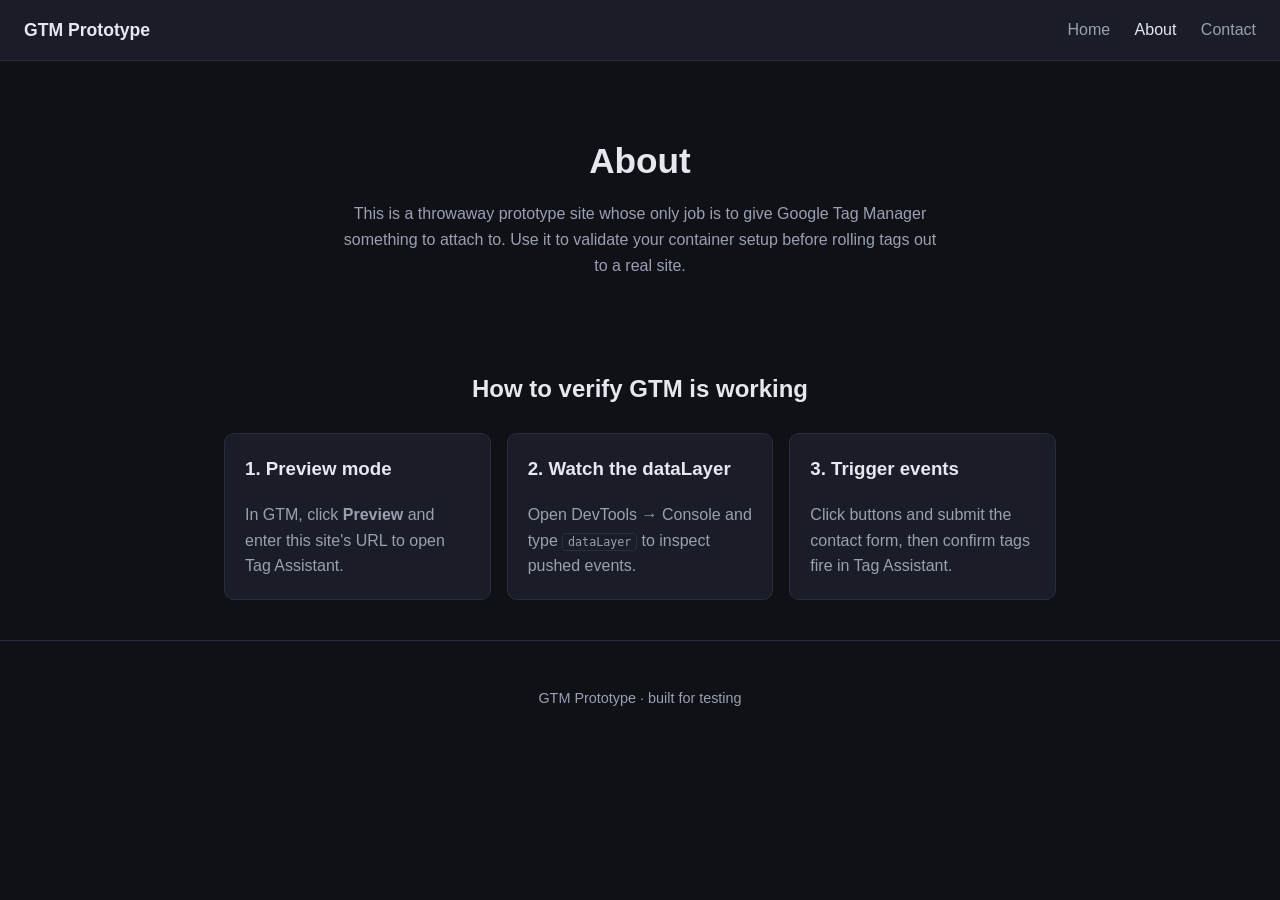
==== about.html @ cec72583 "Initial commit: static GTM testing site Multi-page static site (home/about/contact) with GTM snippet" ====
<!DOCTYPE html>
<html lang="en">
<head>
  <meta charset="UTF-8" />
  <meta name="viewport" content="width=device-width, initial-scale=1.0" />
  <title>GTM Prototype — About</title>
  <meta name="description" content="About this GTM testing site." />
  <link rel="stylesheet" href="styles.css" />

  <!-- Google Tag Manager -->
  <!-- TODO: replace GTM-XXXXXXX with your real container ID (find/replace across all .html files) -->
  <script>(function(w,d,s,l,i){w[l]=w[l]||[];w[l].push({'gtm.start':
  new Date().getTime(),event:'gtm.js'});var f=d.getElementsByTagName(s)[0],
  j=d.createElement(s),dl=l!='dataLayer'?'&l='+l:'';j.async=true;j.src=
  'https://www.googletagmanager.com/gtm.js?id='+i+dl;f.parentNode.insertBefore(j,f);
  })(window,document,'script','dataLayer','GTM-XXXXXXX');</script>
  <!-- End Google Tag Manager -->
</head>
<body>
  <!-- Google Tag Manager (noscript) -->
  <noscript><iframe src="https://www.googletagmanager.com/ns.html?id=GTM-XXXXXXX"
  height="0" width="0" style="display:none;visibility:hidden"></iframe></noscript>
  <!-- End Google Tag Manager (noscript) -->

  <header class="site-header">
    <a class="brand" href="index.html">GTM Prototype</a>
    <nav>
      <a href="index.html">Home</a>
      <a href="about.html" class="active">About</a>
      <a href="contact.html">Contact</a>
    </nav>
  </header>

  <main>
    <section class="page-intro">
      <h1>About</h1>
      <p>This is a throwaway prototype site whose only job is to give Google Tag Manager something to attach to. Use it to validate your container setup before rolling tags out to a real site.</p>
    </section>

    <section class="features">
      <h2>How to verify GTM is working</h2>
      <div class="grid">
        <div class="card">
          <h3>1. Preview mode</h3>
          <p>In GTM, click <strong>Preview</strong> and enter this site's URL to open Tag Assistant.</p>
        </div>
        <div class="card">
          <h3>2. Watch the dataLayer</h3>
          <p>Open DevTools → Console and type <code>dataLayer</code> to inspect pushed events.</p>
        </div>
        <div class="card">
          <h3>3. Trigger events</h3>
          <p>Click buttons and submit the contact form, then confirm tags fire in Tag Assistant.</p>
        </div>
      </div>
    </section>
  </main>

  <footer class="site-footer">
    <p>GTM Prototype · built for testing</p>
  </footer>

  <script src="script.js"></script>
</body>
</html>
---- styles.css ----
:root {
  --bg: #0f1117;
  --surface: #1a1d27;
  --text: #e6e8ef;
  --muted: #9aa0b0;
  --accent: #4f8cff;
  --border: #2a2e3c;
  --radius: 10px;
}

* { box-sizing: border-box; }

body {
  margin: 0;
  font-family: -apple-system, BlinkMacSystemFont, "Segoe UI", Roboto, Helvetica, Arial, sans-serif;
  background: var(--bg);
  color: var(--text);
  line-height: 1.6;
}

a { color: var(--accent); text-decoration: none; }
a:hover { text-decoration: underline; }

code {
  background: var(--surface);
  border: 1px solid var(--border);
  border-radius: 4px;
  padding: 0.1em 0.4em;
  font-size: 0.9em;
}

/* Header */
.site-header {
  display: flex;
  align-items: center;
  justify-content: space-between;
  padding: 1rem 1.5rem;
  border-bottom: 1px solid var(--border);
  background: var(--surface);
}
.brand { font-weight: 700; font-size: 1.1rem; color: var(--text); }
.site-header nav a { margin-left: 1.25rem; color: var(--muted); }
.site-header nav a.active,
.site-header nav a:hover { color: var(--text); text-decoration: none; }

/* Layout */
main { max-width: 880px; margin: 0 auto; padding: 2.5rem 1.5rem; }

.hero, .page-intro { text-align: center; padding: 2rem 0 3rem; }
.hero h1, .page-intro h1 { font-size: 2.2rem; margin: 0 0 0.75rem; }
.hero p, .page-intro p { color: var(--muted); max-width: 600px; margin: 0 auto 1.5rem; }

/* Buttons */
.btn {
  display: inline-block;
  background: var(--accent);
  color: #fff;
  border: none;
  border-radius: var(--radius);
  padding: 0.75rem 1.5rem;
  font-size: 1rem;
  cursor: pointer;
  transition: opacity 0.15s ease;
}
.btn:hover { opacity: 0.9; }

/* Feature grid */
.features { margin-top: 1rem; }
.features h2 { text-align: center; margin-bottom: 1.5rem; }
.grid {
  display: grid;
  grid-template-columns: repeat(auto-fit, minmax(220px, 1fr));
  gap: 1rem;
}
.card {
  background: var(--surface);
  border: 1px solid var(--border);
  border-radius: var(--radius);
  padding: 1.25rem;
}
.card h3 { margin-top: 0; }
.card p { color: var(--muted); margin-bottom: 0; }

/* Form */
.form-section { max-width: 480px; margin: 0 auto; }
#contact-form { display: flex; flex-direction: column; gap: 1rem; }
#contact-form label { display: flex; flex-direction: column; gap: 0.4rem; font-size: 0.9rem; color: var(--muted); }
#contact-form input,
#contact-form textarea {
  background: var(--surface);
  border: 1px solid var(--border);
  border-radius: var(--radius);
  padding: 0.65rem 0.8rem;
  color: var(--text);
  font-size: 1rem;
}
#contact-form input:focus,
#contact-form textarea:focus { outline: 2px solid var(--accent); border-color: transparent; }
.form-status {
  background: rgba(79, 140, 255, 0.12);
  border: 1px solid var(--accent);
  border-radius: var(--radius);
  padding: 0.75rem;
  color: var(--text);
}

/* Footer */
.site-footer {
  text-align: center;
  padding: 2rem 1.5rem;
  color: var(--muted);
  border-top: 1px solid var(--border);
  font-size: 0.9rem;
}
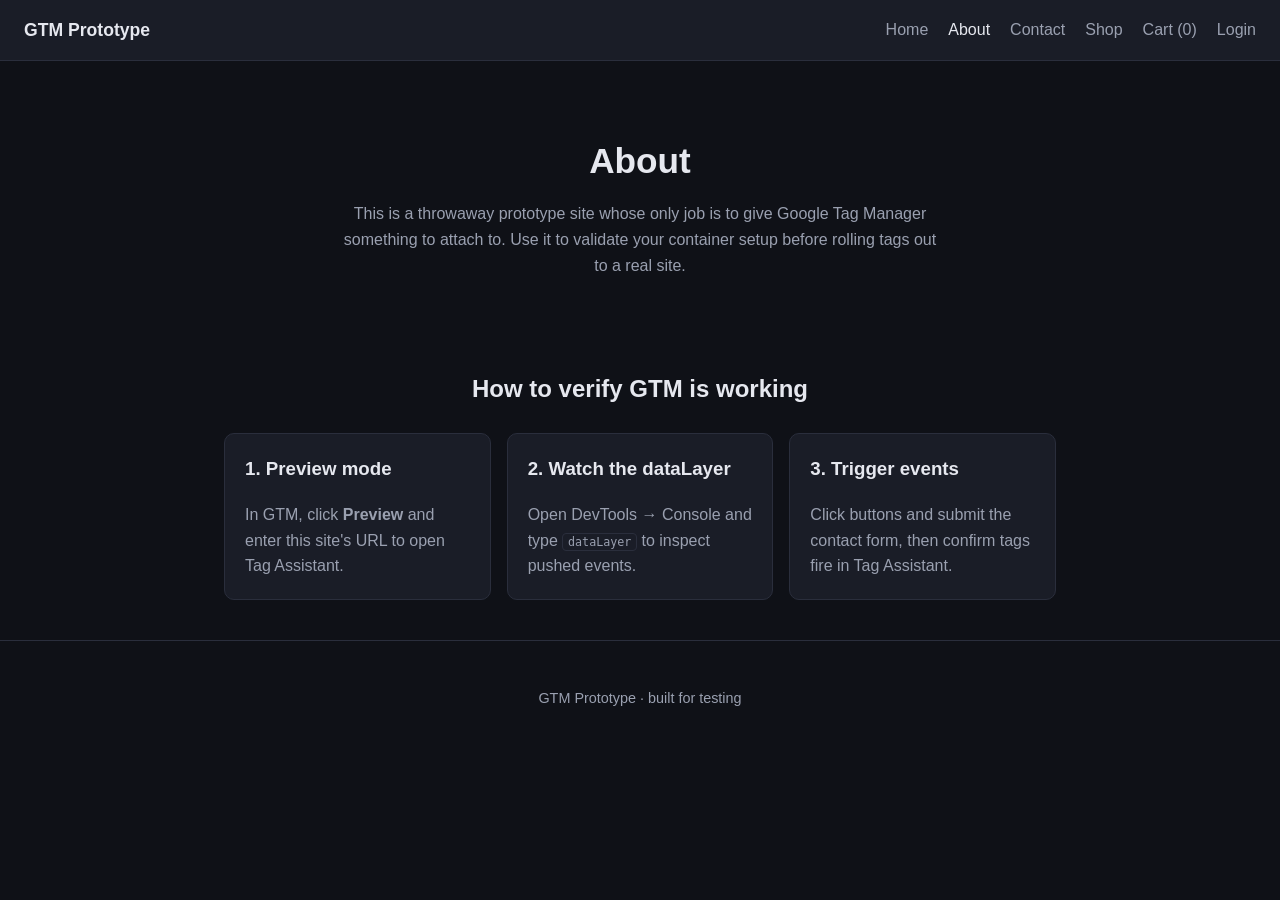
==== commit 43a785a7: "Add mock login and GA4 ecommerce checkout flow New login, shop, cart and checkout pages driven by sh" ====
--- a/about.html
+++ b/about.html
@@ -8,17 +8,16 @@
   <link rel="stylesheet" href="styles.css" />
 
   <!-- Google Tag Manager -->
-  <!-- TODO: replace GTM-XXXXXXX with your real container ID (find/replace across all .html files) -->
   <script>(function(w,d,s,l,i){w[l]=w[l]||[];w[l].push({'gtm.start':
   new Date().getTime(),event:'gtm.js'});var f=d.getElementsByTagName(s)[0],
   j=d.createElement(s),dl=l!='dataLayer'?'&l='+l:'';j.async=true;j.src=
   'https://www.googletagmanager.com/gtm.js?id='+i+dl;f.parentNode.insertBefore(j,f);
-  })(window,document,'script','dataLayer','GTM-XXXXXXX');</script>
+  })(window,document,'script','dataLayer','GTM-MM4X8CNK');</script>
   <!-- End Google Tag Manager -->
 </head>
 <body>
   <!-- Google Tag Manager (noscript) -->
-  <noscript><iframe src="https://www.googletagmanager.com/ns.html?id=GTM-XXXXXXX"
+  <noscript><iframe src="https://www.googletagmanager.com/ns.html?id=GTM-MM4X8CNK"
   height="0" width="0" style="display:none;visibility:hidden"></iframe></noscript>
   <!-- End Google Tag Manager (noscript) -->
 
@@ -28,6 +27,9 @@
       <a href="index.html">Home</a>
       <a href="about.html" class="active">About</a>
       <a href="contact.html">Contact</a>
+      <a href="shop.html">Shop</a>
+      <a href="cart.html">Cart (<span id="cart-count">0</span>)</a>
+      <a href="login.html" id="account-link">Login</a>
     </nav>
   </header>
 
@@ -61,5 +63,6 @@
   </footer>
 
   <script src="script.js"></script>
+  <script src="shop.js"></script>
 </body>
 </html>
--- a/styles.css
+++ b/styles.css
@@ -9,6 +9,8 @@
 }
 
 * { box-sizing: border-box; }
+
+[hidden] { display: none !important; }
 
 body {
   margin: 0;
@@ -39,7 +41,8 @@
   background: var(--surface);
 }
 .brand { font-weight: 700; font-size: 1.1rem; color: var(--text); }
-.site-header nav a { margin-left: 1.25rem; color: var(--muted); }
+.site-header nav { display: flex; flex-wrap: wrap; justify-content: flex-end; gap: 0.25rem 1.25rem; }
+.site-header nav a { color: var(--muted); }
 .site-header nav a.active,
 .site-header nav a:hover { color: var(--text); text-decoration: none; }
 
@@ -62,7 +65,10 @@
   cursor: pointer;
   transition: opacity 0.15s ease;
 }
-.btn:hover { opacity: 0.9; }
+.btn:hover { opacity: 0.9; text-decoration: none; }
+.btn-secondary { background: transparent; color: var(--text); border: 1px solid var(--border); }
+.btn-small { padding: 0.35rem 0.75rem; font-size: 0.85rem; }
+.actions { display: flex; flex-wrap: wrap; gap: 0.75rem; justify-content: center; margin-top: 1.5rem; }
 
 /* Feature grid */
 .features { margin-top: 1rem; }
@@ -83,10 +89,12 @@
 
 /* Form */
 .form-section { max-width: 480px; margin: 0 auto; }
-#contact-form { display: flex; flex-direction: column; gap: 1rem; }
-#contact-form label { display: flex; flex-direction: column; gap: 0.4rem; font-size: 0.9rem; color: var(--muted); }
+#contact-form, .stack-form { display: flex; flex-direction: column; gap: 1rem; }
+#contact-form label, .stack-form label { display: flex; flex-direction: column; gap: 0.4rem; font-size: 0.9rem; color: var(--muted); }
 #contact-form input,
-#contact-form textarea {
+#contact-form textarea,
+.stack-form input,
+.stack-form select {
   background: var(--surface);
   border: 1px solid var(--border);
   border-radius: var(--radius);
@@ -95,7 +103,9 @@
   font-size: 1rem;
 }
 #contact-form input:focus,
-#contact-form textarea:focus { outline: 2px solid var(--accent); border-color: transparent; }
+#contact-form textarea:focus,
+.stack-form input:focus,
+.stack-form select:focus { outline: 2px solid var(--accent); border-color: transparent; }
 .form-status {
   background: rgba(79, 140, 255, 0.12);
   border: 1px solid var(--accent);
@@ -103,6 +113,21 @@
   padding: 0.75rem;
   color: var(--text);
 }
+
+.stack-form h2 { margin: 0; }
+.muted { color: var(--muted); margin: 0; }
+
+/* Shop */
+.product-card { display: flex; flex-direction: column; }
+.product-category { font-size: 0.8rem; text-transform: uppercase; letter-spacing: 0.05em; }
+.product-card h3 { margin: 0.25rem 0; }
+.product-card .product-price { color: var(--text); font-weight: 600; margin-bottom: 1rem; }
+.product-card .btn { margin-top: auto; }
+
+.cart-table { width: 100%; border-collapse: collapse; }
+.cart-table th, .cart-table td { text-align: left; padding: 0.6rem 0.5rem; border-bottom: 1px solid var(--border); }
+.cart-table thead th { color: var(--muted); font-weight: 500; font-size: 0.9rem; }
+.empty-state { text-align: center; color: var(--muted); }
 
 /* Footer */
 .site-footer {
